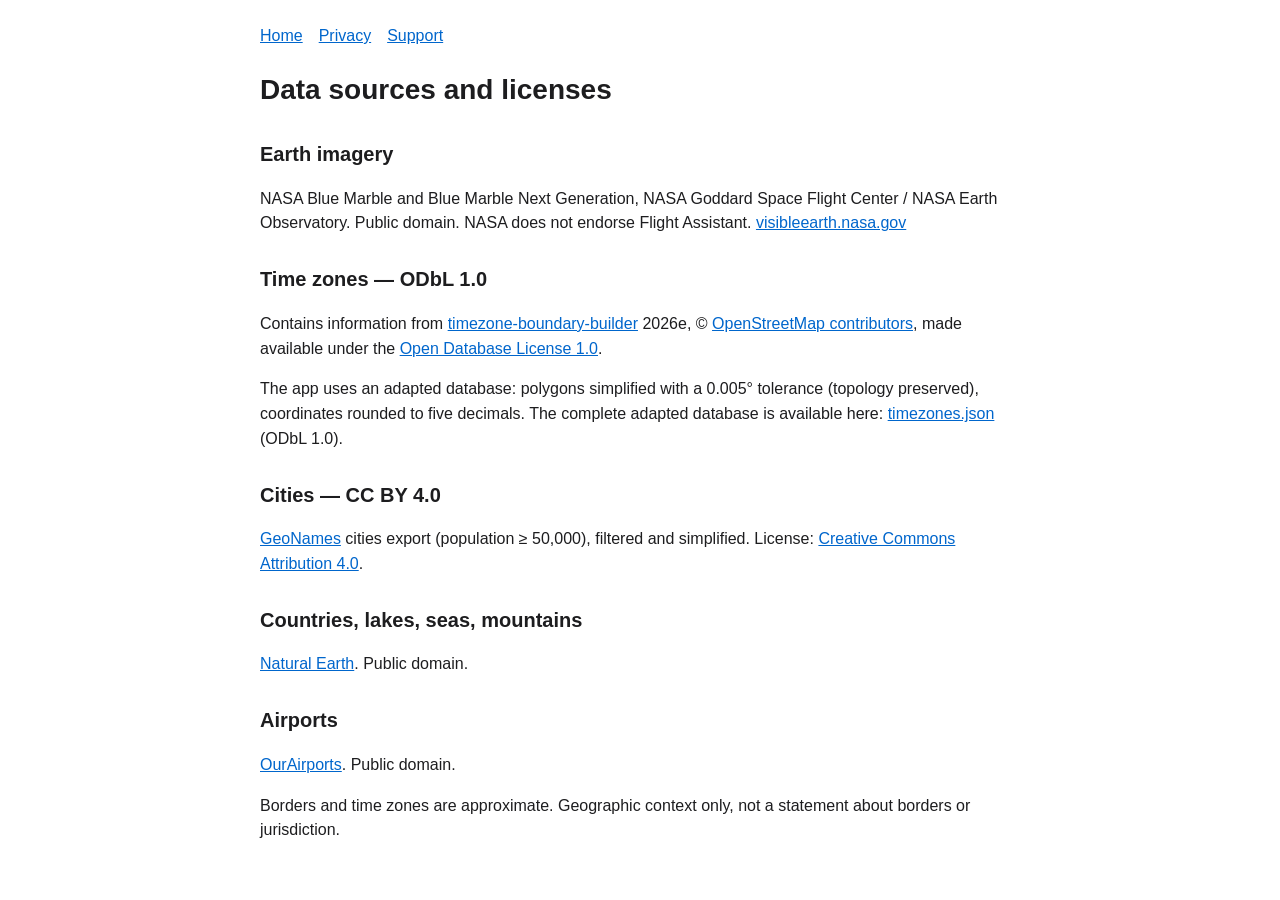
==== data.html @ 3da00c66 "Flight Assistant website: privacy, support, data sources" ====
<!doctype html><html lang="en"><head><meta charset="utf-8"><meta name="viewport" content="width=device-width,initial-scale=1">
<title>Flight Assistant — Data sources and licenses</title><link rel="stylesheet" href="style.css"></head><body>
<nav><a href="index.html">Home</a><a href="privacy.html">Privacy</a><a href="support.html">Support</a></nav>
<h1>Data sources and licenses</h1>
<h2>Earth imagery</h2>
<p>NASA Blue Marble and Blue Marble Next Generation, NASA Goddard Space Flight Center / NASA Earth Observatory. Public domain. NASA does not endorse Flight Assistant.
<a href="https://visibleearth.nasa.gov/collection/1484/blue-marble">visibleearth.nasa.gov</a></p>
<h2>Time zones — ODbL 1.0</h2>
<p>Contains information from <a href="https://github.com/evansiroky/timezone-boundary-builder">timezone-boundary-builder</a> 2026e, © <a href="https://www.openstreetmap.org/copyright">OpenStreetMap contributors</a>, made available under the
<a href="https://opendatacommons.org/licenses/odbl/1-0/">Open Database License 1.0</a>.</p>
<p>The app uses an adapted database: polygons simplified with a 0.005° tolerance (topology preserved), coordinates rounded to five decimals.
The complete adapted database is available here: <a href="data/timezones.json">timezones.json</a> (ODbL 1.0).</p>
<h2>Cities — CC BY 4.0</h2>
<p><a href="https://www.geonames.org/">GeoNames</a> cities export (population ≥ 50,000), filtered and simplified.
License: <a href="https://creativecommons.org/licenses/by/4.0/">Creative Commons Attribution 4.0</a>.</p>
<h2>Countries, lakes, seas, mountains</h2>
<p><a href="https://www.naturalearthdata.com/">Natural Earth</a>. Public domain.</p>
<h2>Airports</h2>
<p><a href="https://ourairports.com/data/">OurAirports</a>. Public domain.</p>
<p>Borders and time zones are approximate. Geographic context only, not a statement about borders or jurisdiction.</p>
</body></html>
---- style.css ----
body{font:16px/1.55 -apple-system,BlinkMacSystemFont,"Segoe UI",sans-serif;max-width:760px;margin:0 auto;padding:24px;color:#1d1d1f}
h1{font-size:28px}h2{font-size:20px;margin-top:28px}a{color:#0066cc}nav a{margin-right:16px}
.lang{color:#666;font-size:14px}@media(prefers-color-scheme:dark){body{background:#000;color:#f5f5f7}a{color:#2997ff}}
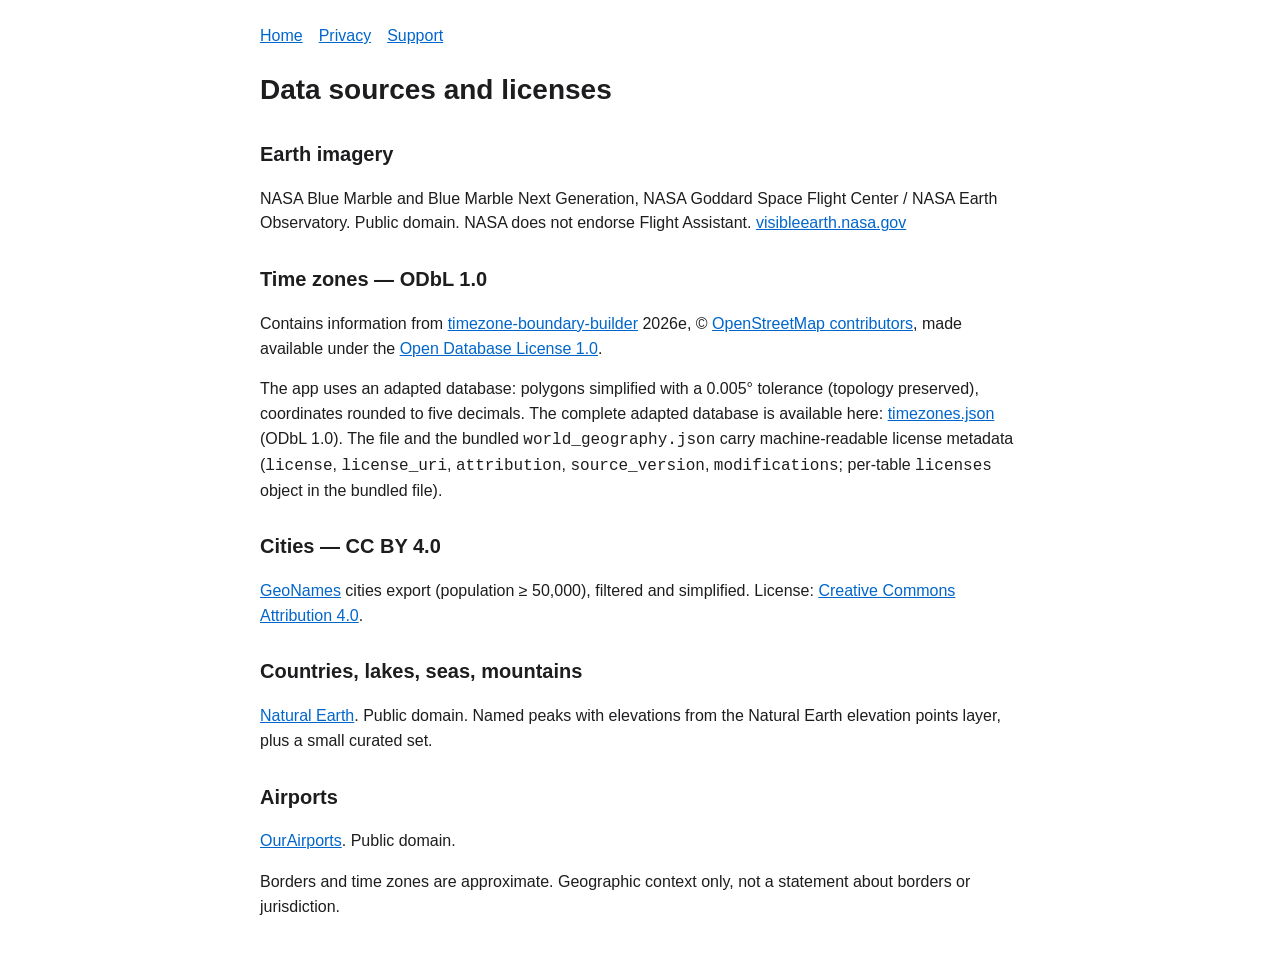
==== commit 6d959c5c: "Privacy: clipboard and temp files; ODbL license metadata in timezones.json" ====
--- a/data.html
+++ b/data.html
@@ -9,12 +9,13 @@
 <p>Contains information from <a href="https://github.com/evansiroky/timezone-boundary-builder">timezone-boundary-builder</a> 2026e, © <a href="https://www.openstreetmap.org/copyright">OpenStreetMap contributors</a>, made available under the
 <a href="https://opendatacommons.org/licenses/odbl/1-0/">Open Database License 1.0</a>.</p>
 <p>The app uses an adapted database: polygons simplified with a 0.005° tolerance (topology preserved), coordinates rounded to five decimals.
-The complete adapted database is available here: <a href="data/timezones.json">timezones.json</a> (ODbL 1.0).</p>
+The complete adapted database is available here: <a href="data/timezones.json">timezones.json</a> (ODbL 1.0). The file and the bundled <code>world_geography.json</code> carry machine-readable license metadata
+(<code>license</code>, <code>license_uri</code>, <code>attribution</code>, <code>source_version</code>, <code>modifications</code>; per-table <code>licenses</code> object in the bundled file).</p>
 <h2>Cities — CC BY 4.0</h2>
 <p><a href="https://www.geonames.org/">GeoNames</a> cities export (population ≥ 50,000), filtered and simplified.
 License: <a href="https://creativecommons.org/licenses/by/4.0/">Creative Commons Attribution 4.0</a>.</p>
 <h2>Countries, lakes, seas, mountains</h2>
-<p><a href="https://www.naturalearthdata.com/">Natural Earth</a>. Public domain.</p>
+<p><a href="https://www.naturalearthdata.com/">Natural Earth</a>. Public domain. Named peaks with elevations from the Natural Earth elevation points layer, plus a small curated set.</p>
 <h2>Airports</h2>
 <p><a href="https://ourairports.com/data/">OurAirports</a>. Public domain.</p>
 <p>Borders and time zones are approximate. Geographic context only, not a statement about borders or jurisdiction.</p>
